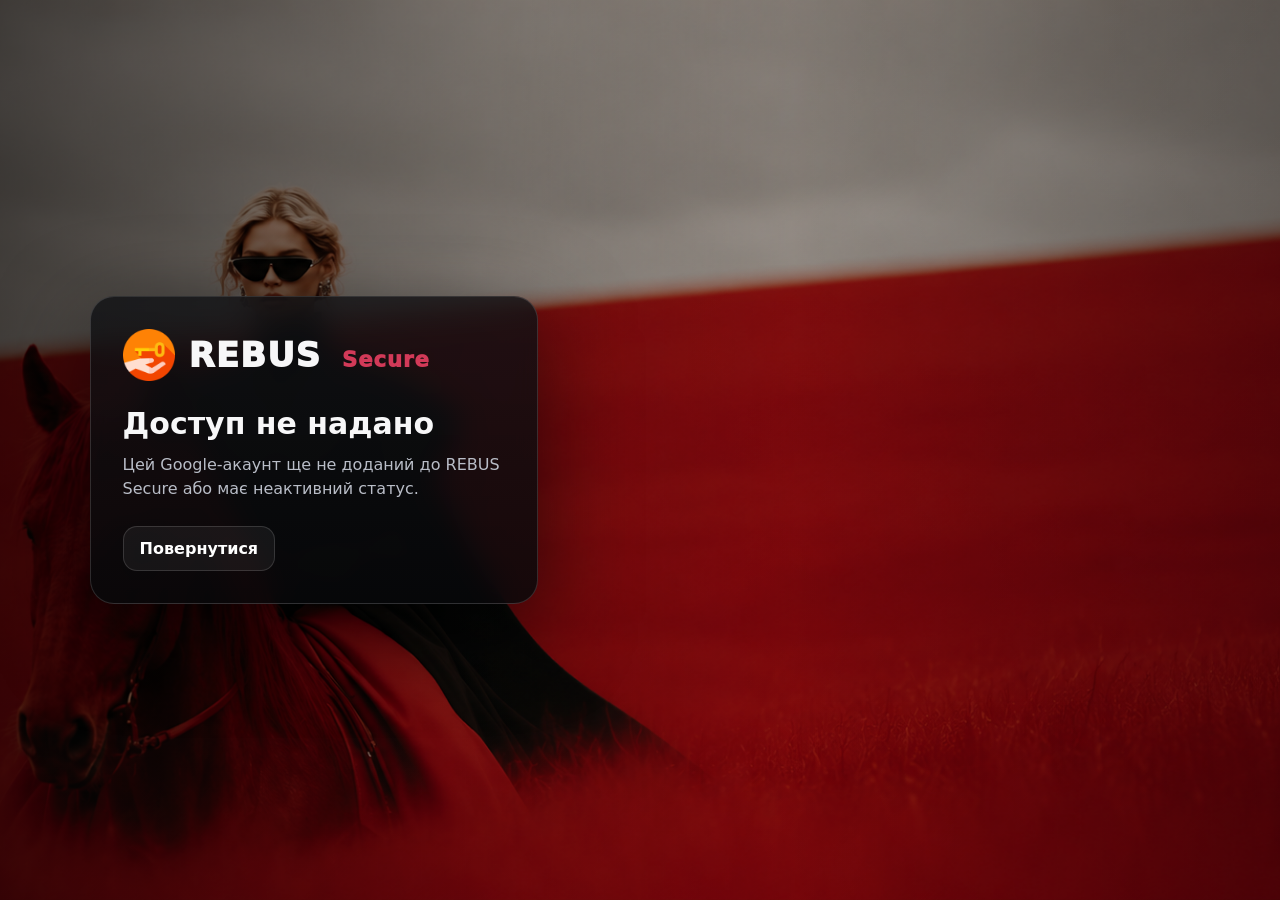
==== access-denied.html @ 4f743a55 "Add files via upload" ====
<!doctype html>
<html lang="uk">
<head>
  <meta charset="UTF-8" />
  <meta name="viewport" content="width=device-width, initial-scale=1.0" />
  <title>REBUS Secure — Доступ не надано</title>
  <link rel="icon" type="image/png" href="assets/favicon.png" />
  <link rel="stylesheet" href="css/styles.css" />
</head>
<body class="page-bg twofa-bg">
  <main class="auth-wrap">
    <section class="auth-card">
      <div class="brand">
        <img src="assets/favicon.png" alt="REBUS" />
        <div class="brand-title">REBUS <span>Secure</span></div>
      </div>
      <h1 class="title">Доступ не надано</h1>
      <p class="sub">Цей Google-акаунт ще не доданий до REBUS Secure або має неактивний статус.</p>
      <a class="ghost-link" href="index.html">Повернутися</a>
    </section>
  </main>
</body>
</html>
---- css/styles.css ----
:root{
  --bg:#070708;
  --panel:rgba(10,11,13,.72);
  --panel-strong:rgba(10,11,13,.84);
  --line:rgba(255,255,255,.14);
  --text:#f7f7f8;
  --muted:#b9bdc7;
  --dim:#7b808b;
  --red:#7b061c;
  --red-2:#a9112b;
  --red-3:#d23a58;
  --ok:#48db8b;
  --warn:#ffd34d;
  --shadow:0 26px 90px rgba(0,0,0,.56);
  --radius:24px;
}
*{box-sizing:border-box}
html,body{min-height:100%;margin:0}
body{font-family:Inter,system-ui,-apple-system,Segoe UI,Roboto,Arial,sans-serif;color:var(--text);background:#08090a}
.page-bg{min-height:100vh;background-size:cover;background-position:center;position:relative;overflow:hidden}
.page-bg::before{content:"";position:absolute;inset:0;pointer-events:none;background:linear-gradient(90deg,rgba(0,0,0,.08),rgba(0,0,0,.08) 38%,rgba(0,0,0,.35) 100%)}
.login-bg{background-image:url('../assets/bg-login.png')}
.twofa-bg{background-image:url('../assets/bg-2fa.png');background-position:center}
.center-logo{position:absolute;z-index:2;left:53.2%;top:34.5%;transform:translate(-10%,-10%);text-align:center;user-select:none}
.rebus-word{font-size:clamp(64px,7.2vw,128px);font-weight:900;letter-spacing:.22em;line-height:.9;color:rgba(20,22,24,.70);text-shadow:0 1px 0 rgba(255,255,255,.18),0 12px 24px rgba(0,0,0,.32);filter:drop-shadow(0 1px 0 rgba(255,255,255,.20))}
.login-word{display:inline-block;margin-top:34px;padding:0;border:0;background:transparent;color:rgba(102,8,20,.82);font-size:clamp(18px,2vw,34px);font-weight:900;letter-spacing:.55em;text-decoration:none;text-transform:uppercase;cursor:pointer;transition:.18s ease;text-shadow:0 12px 28px rgba(0,0,0,.28)}
.login-word:hover{color:#b81834;text-shadow:0 0 14px rgba(184,24,52,.45),0 16px 34px rgba(0,0,0,.34);transform:translateY(-1px)}
.login-word:disabled{opacity:.55;cursor:wait}
.corner-status{position:fixed;left:28px;bottom:24px;z-index:3;display:flex;align-items:center;gap:10px;color:rgba(255,255,255,.72);font-size:14px;letter-spacing:.02em}.dot{width:11px;height:11px;border-radius:999px;background:var(--red-3);box-shadow:0 0 16px rgba(210,58,88,.5)}.dot.ok{background:var(--ok);box-shadow:0 0 16px rgba(72,219,139,.5)}.dot.warn{background:var(--warn);box-shadow:0 0 16px rgba(255,211,77,.45)}
.auth-wrap{position:relative;z-index:2;min-height:100vh;display:flex;align-items:center;justify-content:flex-start;padding:44px 7vw}.auth-wrap::before{content:"";position:absolute;inset:0;z-index:-1;background:linear-gradient(90deg,rgba(0,0,0,.62),rgba(0,0,0,.30) 34%,rgba(0,0,0,.06) 62%,rgba(0,0,0,.16))}
.auth-card{width:min(448px,92vw);border:1px solid var(--line);border-radius:var(--radius);background:linear-gradient(180deg,rgba(16,17,20,.82),rgba(7,8,10,.86));backdrop-filter:blur(14px);box-shadow:var(--shadow);padding:32px}.brand{display:flex;align-items:center;gap:14px;margin-bottom:26px}.brand img{width:52px;height:52px;object-fit:contain}.brand-title{font-size:34px;font-weight:950;letter-spacing:.03em}.brand-title span{margin-left:8px;color:var(--red-3);font-size:.62em}.title{margin:0 0 12px;font-size:30px;line-height:1.12}.sub{margin:0 0 24px;color:var(--muted);font-size:16px;line-height:1.55}.code-input{width:100%;height:64px;border-radius:17px;border:1px solid rgba(255,255,255,.15);background:rgba(0,0,0,.36);color:#fff;text-align:center;font-size:28px;letter-spacing:.36em;font-weight:800;outline:none}.code-input:focus{border-color:rgba(210,58,88,.7);box-shadow:0 0 0 4px rgba(210,58,88,.12)}.stack{display:grid;gap:14px}.btn{min-height:56px;border:1px solid rgba(255,255,255,.14);border-radius:16px;background:linear-gradient(135deg,#b11634,#73051a);color:#fff;font-size:17px;font-weight:900;cursor:pointer;box-shadow:0 18px 46px rgba(139,9,31,.24);transition:.16s ease}.btn:hover{transform:translateY(-1px);filter:brightness(1.08)}.btn.secondary{background:rgba(255,255,255,.065);box-shadow:none}.status{min-height:24px;margin-top:16px;color:var(--muted);font-size:14px;line-height:1.45}.status.error{color:#ff91a2}.status.ok{color:var(--ok)}.status.warn{color:var(--warn)}
.shell{min-height:100vh;display:grid;grid-template-columns:292px 1fr;background:radial-gradient(circle at 80% -10%,rgba(143,12,34,.18),transparent 34%),#08090a}.side{padding:26px 22px;border-right:1px solid rgba(255,255,255,.09);background:linear-gradient(180deg,#101116,#08090b);display:flex;flex-direction:column;gap:26px}.side .brand-title{font-size:25px}.side .brand img{width:42px;height:42px}.nav{display:grid;gap:8px}.nav a{color:var(--muted);text-decoration:none;font-weight:800;padding:14px 16px;border-radius:15px}.nav a.active,.nav a:hover{background:linear-gradient(90deg,rgba(156,11,37,.28),rgba(156,11,37,.08));color:#fff}.side-bottom{margin-top:auto}.main{padding:34px 38px;overflow:auto}.top{display:flex;justify-content:space-between;gap:18px;align-items:flex-start;margin-bottom:28px}.top h1{margin:0;font-size:36px}.profile-mini{text-align:right;color:var(--muted);line-height:1.35}.profile-mini strong{display:block;color:#fff;font-size:17px}.grid{display:grid;grid-template-columns:repeat(3,minmax(0,1fr));gap:18px}.panel{border:1px solid rgba(255,255,255,.11);border-radius:22px;background:linear-gradient(180deg,rgba(20,22,26,.75),rgba(10,11,13,.75));box-shadow:0 18px 60px rgba(0,0,0,.22);overflow:hidden}.panel.pad{padding:22px}.panel h2,.panel h3{margin:0 0 12px}.muted{color:var(--muted)}.kv{display:grid;gap:12px}.kv-row{display:flex;justify-content:space-between;gap:16px;padding:12px 0;border-bottom:1px solid rgba(255,255,255,.07)}.kv-row:last-child{border-bottom:0}.badge{display:inline-flex;align-items:center;gap:8px;border-radius:999px;padding:7px 11px;font-weight:900;font-size:13px;background:rgba(72,219,139,.12);color:#78f0aa}.badge.warn{background:rgba(255,211,77,.12);color:var(--warn)}.learn-list{display:grid;gap:12px;margin-top:12px}.learn-item{padding:15px;border:1px solid rgba(255,255,255,.10);border-radius:16px;background:rgba(255,255,255,.035)}.learn-item strong{display:block;margin-bottom:4px}.wide{grid-column:1/-1}.ghost-link{display:inline-block;color:#fff;text-decoration:none;border:1px solid rgba(255,255,255,.14);padding:12px 16px;border-radius:14px;font-weight:900;background:rgba(255,255,255,.055)}
@media(max-width:920px){.center-logo{left:50%;top:38%;transform:translate(-5%,-10%)}.rebus-word{font-size:54px}.login-word{font-size:19px}.auth-wrap{justify-content:center;padding:26px}.shell{grid-template-columns:1fr}.side{display:none}.main{padding:24px}.grid{grid-template-columns:1fr}.top{display:block}.profile-mini{text-align:left;margin-top:10px}}
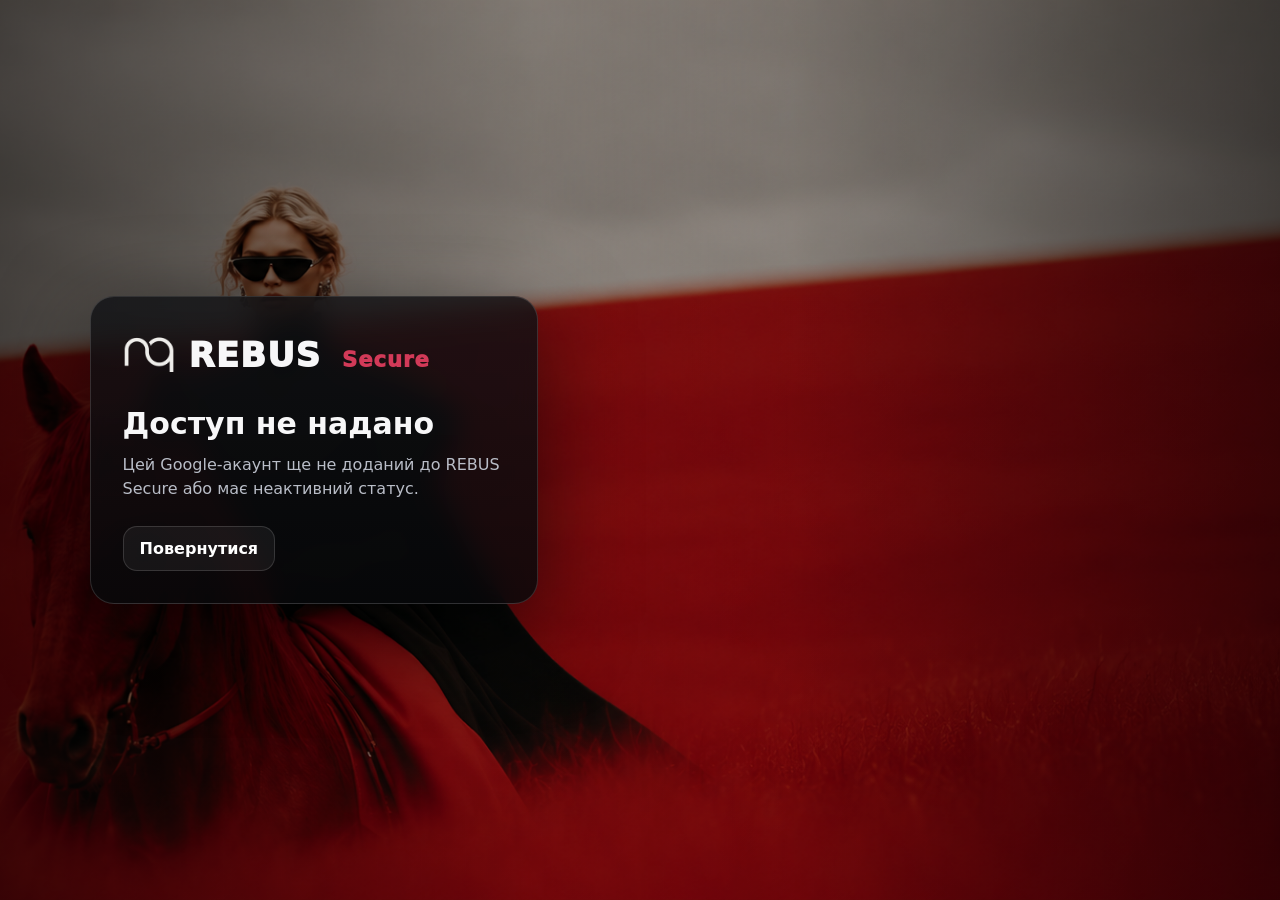
==== commit 0bcd9d62: "Add files via upload" ====
--- a/access-denied.html
+++ b/access-denied.html
@@ -4,7 +4,10 @@
   <meta charset="UTF-8" />
   <meta name="viewport" content="width=device-width, initial-scale=1.0" />
   <title>REBUS Secure — Доступ не надано</title>
-  <link rel="icon" type="image/png" href="assets/favicon.png" />
+  <link rel="icon" href="assets/favicon.ico" sizes="any" />
+  <link rel="icon" type="image/png" sizes="32x32" href="assets/favicon-32.png" />
+  <link rel="icon" type="image/png" sizes="64x64" href="assets/favicon-64.png" />
+  <link rel="apple-touch-icon" sizes="180x180" href="assets/favicon-180.png" />
   <link rel="stylesheet" href="css/styles.css" />
 </head>
 <body class="page-bg twofa-bg">
--- a/css/styles.css
+++ b/css/styles.css
@@ -31,3 +31,104 @@
 .auth-card{width:min(448px,92vw);border:1px solid var(--line);border-radius:var(--radius);background:linear-gradient(180deg,rgba(16,17,20,.82),rgba(7,8,10,.86));backdrop-filter:blur(14px);box-shadow:var(--shadow);padding:32px}.brand{display:flex;align-items:center;gap:14px;margin-bottom:26px}.brand img{width:52px;height:52px;object-fit:contain}.brand-title{font-size:34px;font-weight:950;letter-spacing:.03em}.brand-title span{margin-left:8px;color:var(--red-3);font-size:.62em}.title{margin:0 0 12px;font-size:30px;line-height:1.12}.sub{margin:0 0 24px;color:var(--muted);font-size:16px;line-height:1.55}.code-input{width:100%;height:64px;border-radius:17px;border:1px solid rgba(255,255,255,.15);background:rgba(0,0,0,.36);color:#fff;text-align:center;font-size:28px;letter-spacing:.36em;font-weight:800;outline:none}.code-input:focus{border-color:rgba(210,58,88,.7);box-shadow:0 0 0 4px rgba(210,58,88,.12)}.stack{display:grid;gap:14px}.btn{min-height:56px;border:1px solid rgba(255,255,255,.14);border-radius:16px;background:linear-gradient(135deg,#b11634,#73051a);color:#fff;font-size:17px;font-weight:900;cursor:pointer;box-shadow:0 18px 46px rgba(139,9,31,.24);transition:.16s ease}.btn:hover{transform:translateY(-1px);filter:brightness(1.08)}.btn.secondary{background:rgba(255,255,255,.065);box-shadow:none}.status{min-height:24px;margin-top:16px;color:var(--muted);font-size:14px;line-height:1.45}.status.error{color:#ff91a2}.status.ok{color:var(--ok)}.status.warn{color:var(--warn)}
 .shell{min-height:100vh;display:grid;grid-template-columns:292px 1fr;background:radial-gradient(circle at 80% -10%,rgba(143,12,34,.18),transparent 34%),#08090a}.side{padding:26px 22px;border-right:1px solid rgba(255,255,255,.09);background:linear-gradient(180deg,#101116,#08090b);display:flex;flex-direction:column;gap:26px}.side .brand-title{font-size:25px}.side .brand img{width:42px;height:42px}.nav{display:grid;gap:8px}.nav a{color:var(--muted);text-decoration:none;font-weight:800;padding:14px 16px;border-radius:15px}.nav a.active,.nav a:hover{background:linear-gradient(90deg,rgba(156,11,37,.28),rgba(156,11,37,.08));color:#fff}.side-bottom{margin-top:auto}.main{padding:34px 38px;overflow:auto}.top{display:flex;justify-content:space-between;gap:18px;align-items:flex-start;margin-bottom:28px}.top h1{margin:0;font-size:36px}.profile-mini{text-align:right;color:var(--muted);line-height:1.35}.profile-mini strong{display:block;color:#fff;font-size:17px}.grid{display:grid;grid-template-columns:repeat(3,minmax(0,1fr));gap:18px}.panel{border:1px solid rgba(255,255,255,.11);border-radius:22px;background:linear-gradient(180deg,rgba(20,22,26,.75),rgba(10,11,13,.75));box-shadow:0 18px 60px rgba(0,0,0,.22);overflow:hidden}.panel.pad{padding:22px}.panel h2,.panel h3{margin:0 0 12px}.muted{color:var(--muted)}.kv{display:grid;gap:12px}.kv-row{display:flex;justify-content:space-between;gap:16px;padding:12px 0;border-bottom:1px solid rgba(255,255,255,.07)}.kv-row:last-child{border-bottom:0}.badge{display:inline-flex;align-items:center;gap:8px;border-radius:999px;padding:7px 11px;font-weight:900;font-size:13px;background:rgba(72,219,139,.12);color:#78f0aa}.badge.warn{background:rgba(255,211,77,.12);color:var(--warn)}.learn-list{display:grid;gap:12px;margin-top:12px}.learn-item{padding:15px;border:1px solid rgba(255,255,255,.10);border-radius:16px;background:rgba(255,255,255,.035)}.learn-item strong{display:block;margin-bottom:4px}.wide{grid-column:1/-1}.ghost-link{display:inline-block;color:#fff;text-decoration:none;border:1px solid rgba(255,255,255,.14);padding:12px 16px;border-radius:14px;font-weight:900;background:rgba(255,255,255,.055)}
 @media(max-width:920px){.center-logo{left:50%;top:38%;transform:translate(-5%,-10%)}.rebus-word{font-size:54px}.login-word{font-size:19px}.auth-wrap{justify-content:center;padding:26px}.shell{grid-template-columns:1fr}.side{display:none}.main{padding:24px}.grid{grid-template-columns:1fr}.top{display:block}.profile-mini{text-align:left;margin-top:10px}}
+
+/* === REBUS user portal visual corrections === */
+.login-bg::before{
+  background:linear-gradient(90deg,rgba(0,0,0,.03),rgba(0,0,0,.02) 45%,rgba(0,0,0,.16) 100%);
+}
+.login-entry{
+  position:absolute;
+  z-index:2;
+  left:67.6%;
+  top:48.2%;
+  transform:translate(-50%,-50%);
+  text-align:center;
+  user-select:none;
+}
+.login-word{
+  display:inline-block;
+  margin:0;
+  padding:0;
+  border:0;
+  background:transparent;
+  color:rgba(102,8,20,.74);
+  font-size:clamp(18px,2.05vw,34px);
+  font-weight:950;
+  letter-spacing:.55em;
+  line-height:1;
+  text-decoration:none;
+  text-transform:uppercase;
+  cursor:pointer;
+  transition:.18s ease;
+  text-shadow:0 10px 28px rgba(0,0,0,.28);
+}
+.login-word:hover{
+  color:#b81834;
+  text-shadow:0 0 14px rgba(184,24,52,.45),0 16px 34px rgba(0,0,0,.34);
+  transform:translateY(-1px);
+}
+.login-word:disabled{opacity:.62;cursor:wait}
+.twofa-bg::before{
+  background:linear-gradient(90deg,rgba(0,0,0,.04),rgba(0,0,0,.05) 42%,rgba(0,0,0,.58) 100%);
+}
+.twofa-wrap{
+  position:relative;
+  z-index:2;
+  min-height:100vh;
+  display:flex;
+  align-items:center;
+  justify-content:flex-end;
+  padding:44px 7vw;
+}
+.twofa-wrap::before{
+  content:"";
+  position:absolute;
+  inset:0;
+  z-index:-1;
+  background:linear-gradient(90deg,rgba(0,0,0,0),rgba(0,0,0,.05) 46%,rgba(0,0,0,.38));
+}
+.twofa-card{
+  width:min(470px,92vw);
+  margin-right:1.5vw;
+}
+.brand.compact img{
+  width:46px;
+  height:46px;
+}
+.brand.compact .brand-title{
+  font-size:30px;
+}
+@media(max-width:920px){
+  .login-entry{left:67%;top:49%}
+  .twofa-wrap{justify-content:center;padding:24px}
+  .twofa-card{margin-right:0}
+}
+
+/* === Login + favicon + 2FA fixes, 2026-06-13 === */
+.login-entry{
+  left:68.9%;
+  top:54.8%;
+  transform:translate(-50%,-50%);
+}
+.login-word{
+  font-size:clamp(18px,1.9vw,31px);
+  letter-spacing:.52em;
+  color:rgba(111,8,22,.78);
+}
+.twofa-card{
+  width:min(492px,92vw);
+  margin-right:4vw;
+  background:linear-gradient(180deg,rgba(13,14,17,.86),rgba(6,7,9,.90));
+}
+.twofa-wrap{
+  padding-right:8vw;
+}
+.brand.compact img{
+  width:54px;
+  height:54px;
+}
+@media(max-width:920px){
+  .login-entry{left:68%;top:55.5%}
+  .twofa-wrap{padding-right:24px;justify-content:center}
+}
+.corner-status{display:none!important}
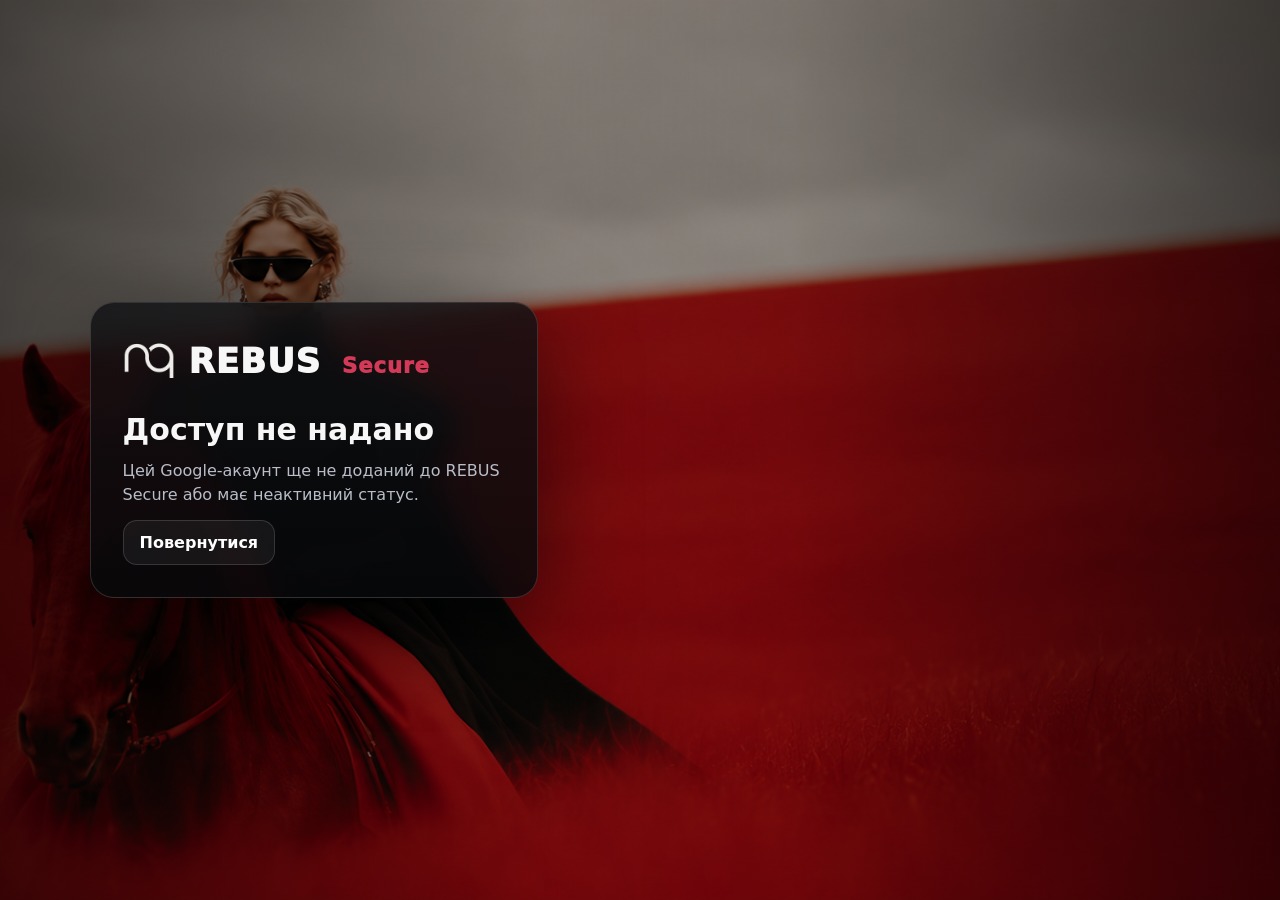
==== commit 3430052d: "Add files via upload" ====
--- a/access-denied.html
+++ b/access-denied.html
@@ -19,8 +19,14 @@
       </div>
       <h1 class="title">Доступ не надано</h1>
       <p class="sub">Цей Google-акаунт ще не доданий до REBUS Secure або має неактивний статус.</p>
+      <p id="deniedEmail" class="muted small-note"></p>
       <a class="ghost-link" href="index.html">Повернутися</a>
     </section>
   </main>
+<script>
+    const deniedEmail = sessionStorage.getItem('rebus_denied_email');
+    const el = document.getElementById('deniedEmail');
+    if (deniedEmail && el) el.textContent = `Email: ${deniedEmail}`;
+  </script>
 </body>
 </html>
--- a/css/styles.css
+++ b/css/styles.css
@@ -132,3 +132,5 @@
   .twofa-wrap{padding-right:24px;justify-content:center}
 }
 .corner-status{display:none!important}
+
+.small-note{margin-top:-12px;margin-bottom:20px;font-size:13px;color:rgba(255,255,255,.55)}
